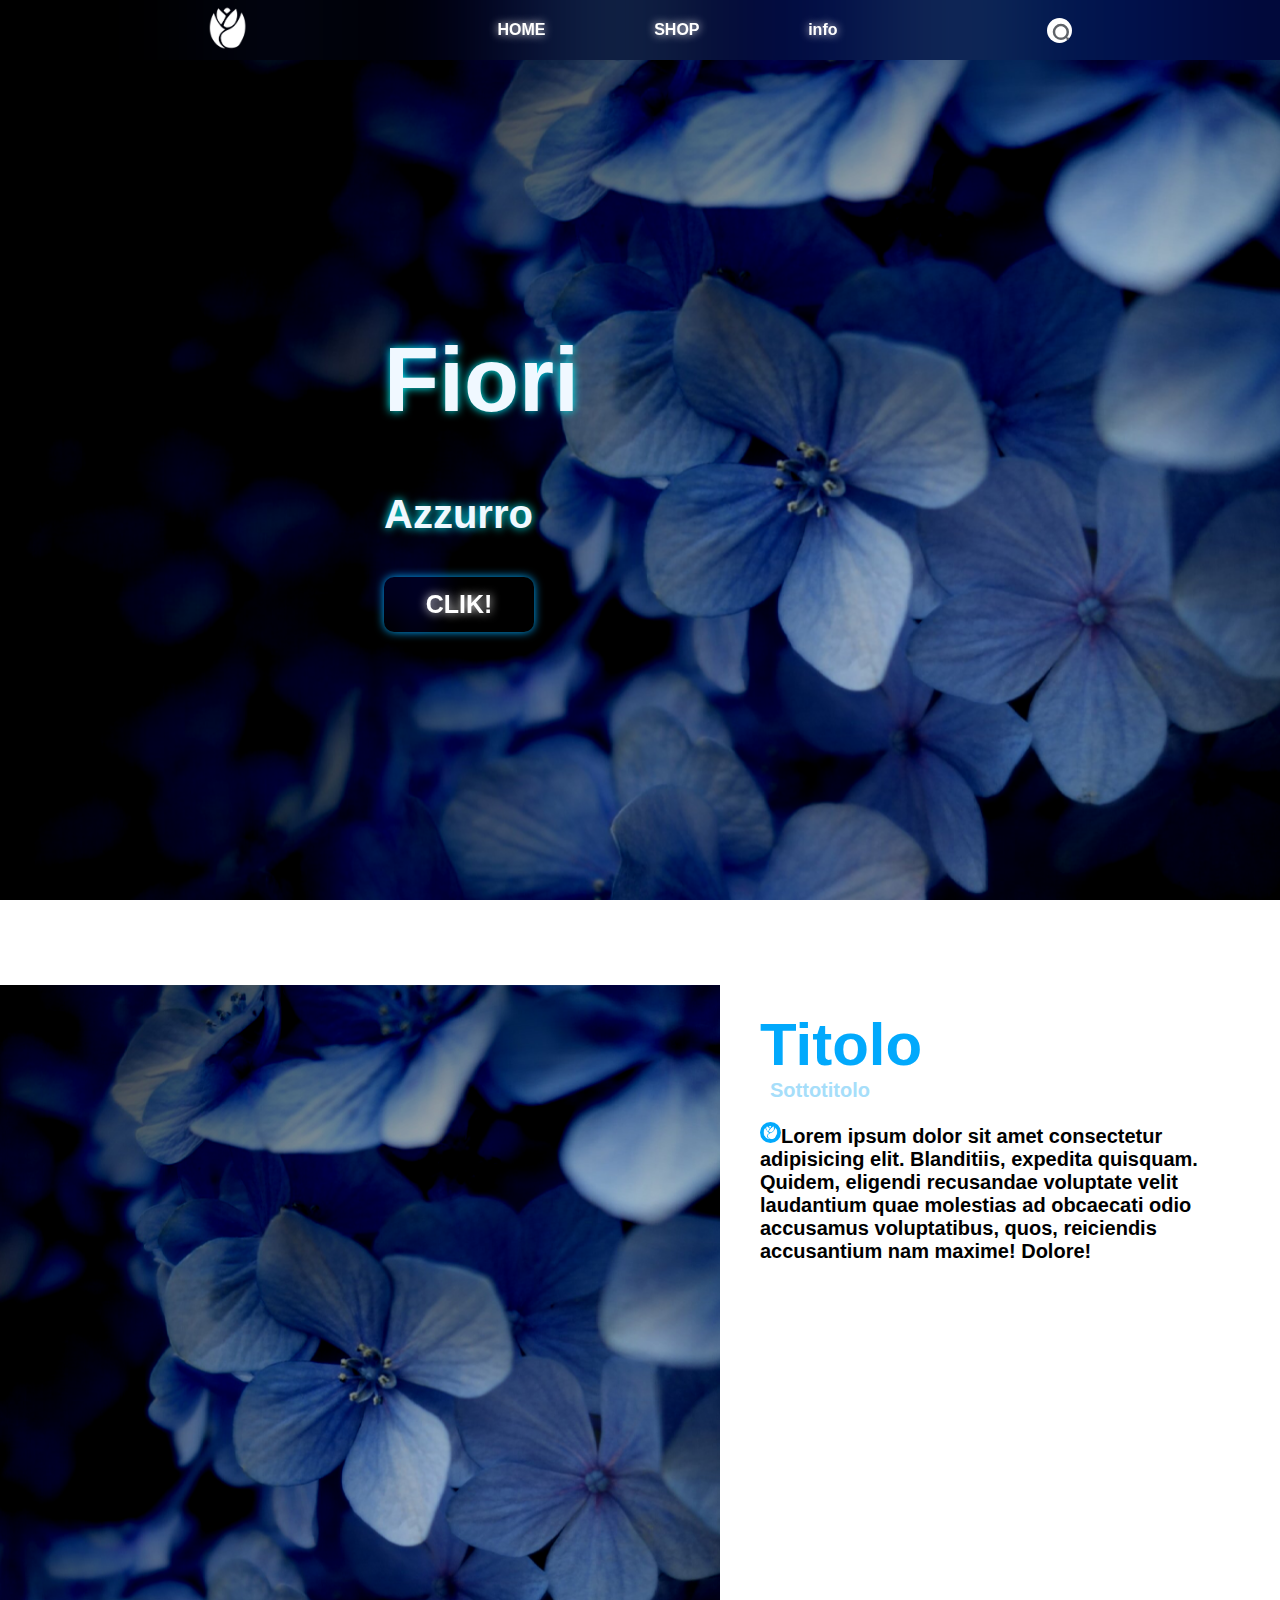
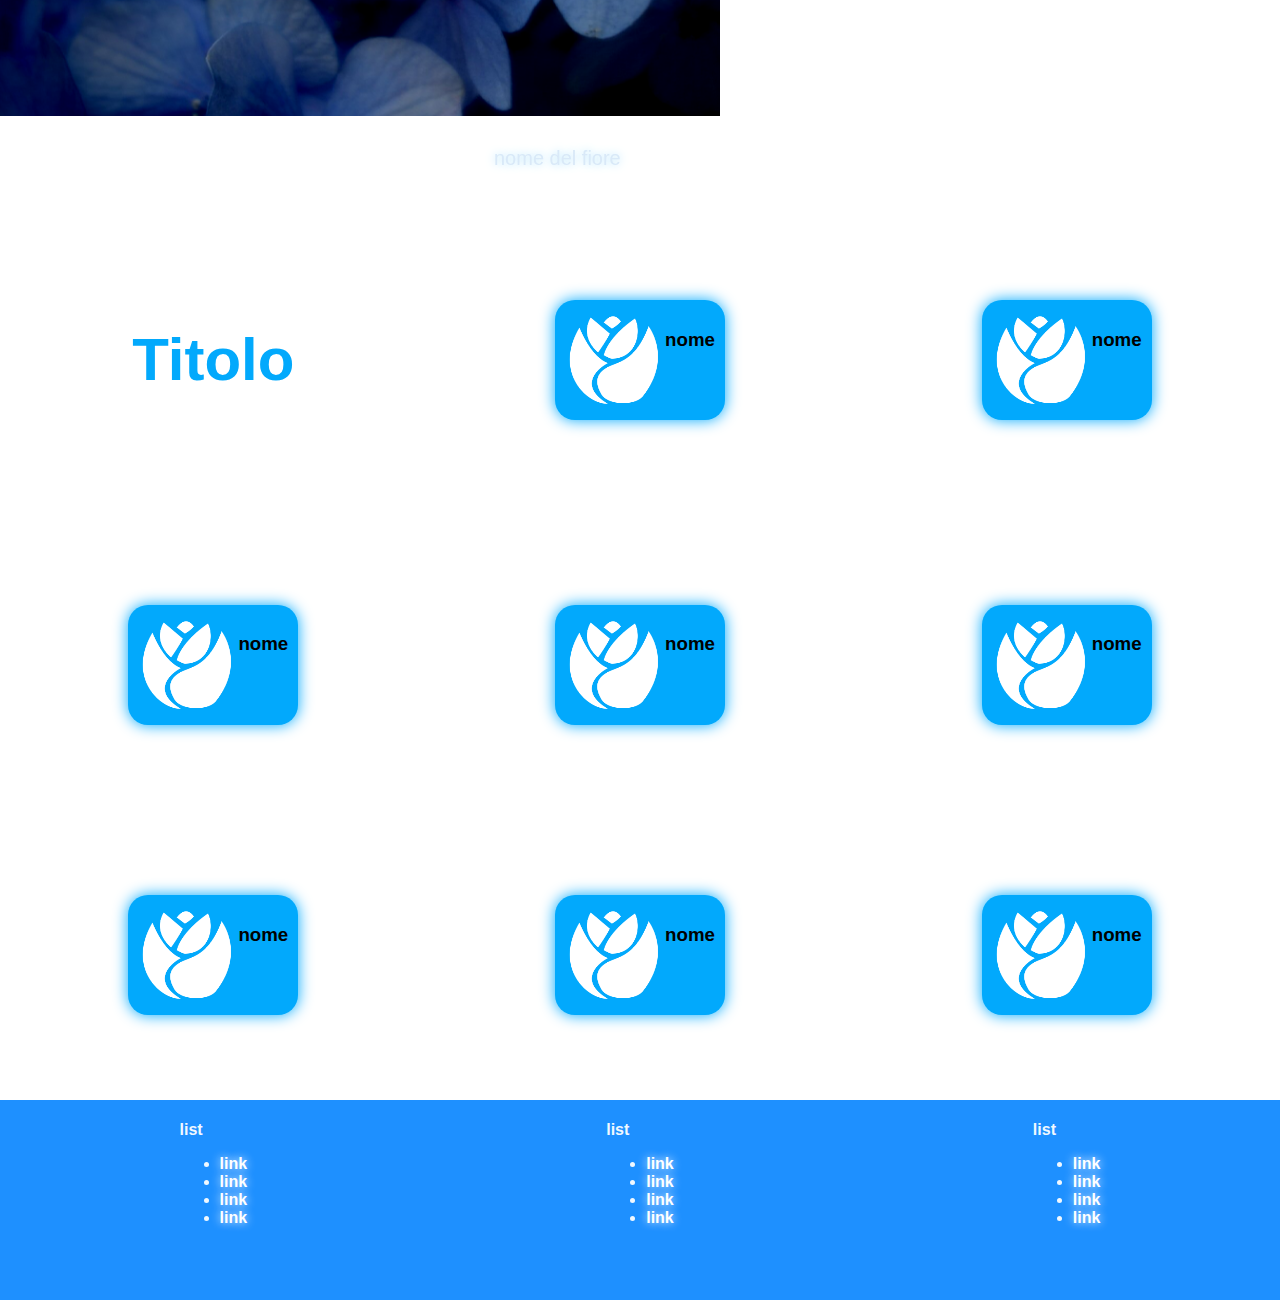
==== index.html @ 1e2563dc "tolta cartella" ====
<!DOCTYPE html>
<html lang="it">
<head>
    <meta charset="UTF-8">
    <meta name="viewport" content="width=device-width, initial-scale=1.0">
    <title>Fiori</title>
    <link rel="stylesheet" href="style.css">
</head>
<body>

    <header>
        <a href="index.html"><img src="logo.png" alt="logo"></a>
        <nav>
            <ul>
                <li><a href="404.html">HOME</a></li>
                <li><a href="404.html">SHOP</a></li>
                <li><a href="404.html">info</a></li>
            </ul>
        </nav>

        <div class="surce">
            <img src="icon_search.svg" alt="">
            <input type="text">
        </div>
       
    </header>

    <div class="copertina">
        <div class="contenuto_copertina">
            <h1>Fiori</h1>
            <h3>Azzurro </h3>
            <button>
                <a href="404.html">CLIK!</a>
            </button>
        </div>
    </div>

    <div class="articolo">
        <div class="img_articolo">
            <p>nome del fiore</p>
        </div>
        <div class="text_articolo">
            <h1>Titolo</h1>
            <h3>Sottotitolo</h3>
            <p> <img src="logo.png" class="img_p">Lorem ipsum dolor sit amet consectetur adipisicing elit. Blanditiis, expedita quisquam. Quidem, eligendi recusandae voluptate velit laudantium quae molestias ad obcaecati odio accusamus voluptatibus, quos, reiciendis accusantium nam maxime! Dolore!</p>
        </div>
    </div>

    <div class="cards">
        <h1>Titolo</h1>
        <div class="card">
            <img src="logo.png" alt="">
            <h3>nome <p>Lorem, ipsum dolor sit amet consectetur adipisicing elit. Blanditiis suscipit ab tempora facere minima. Animi est dolorem cum illo dolorum veniam quisquam maxime tempora deserunt, necessitatibus sint sapiente id quam.</p></h3>
        </div>
        <div class="card">
            <img src="logo.png" alt="">
            <h3>nome <p>Lorem, ipsum dolor sit amet consectetur adipisicing elit. Blanditiis suscipit ab tempora facere minima. Animi est dolorem cum illo dolorum veniam quisquam maxime tempora deserunt, necessitatibus sint sapiente id quam.</p></h3>
        </div>
        <div class="card">
            <img src="logo.png" alt="">
            <h3>nome <p>Lorem, ipsum dolor sit amet consectetur adipisicing elit. Blanditiis suscipit ab tempora facere minima. Animi est dolorem cum illo dolorum veniam quisquam maxime tempora deserunt, necessitatibus sint sapiente id quam.</p></h3>
        </div>
        <div class="card">
            <img src="logo.png" alt="">
            <h3>nome <p>Lorem, ipsum dolor sit amet consectetur adipisicing elit. Blanditiis suscipit ab tempora facere minima. Animi est dolorem cum illo dolorum veniam quisquam maxime tempora deserunt, necessitatibus sint sapiente id quam.</p></h3>
        </div>
        <div class="card">
            <img src="logo.png" alt="">
            <h3>nome <p>Lorem, ipsum dolor sit amet consectetur adipisicing elit. Blanditiis suscipit ab tempora facere minima. Animi est dolorem cum illo dolorum veniam quisquam maxime tempora deserunt, necessitatibus sint sapiente id quam.</p></h3>
        </div>
        <div class="card">
            <img src="logo.png" alt="">
            <h3>nome <p>Lorem, ipsum dolor sit amet consectetur adipisicing elit. Blanditiis suscipit ab tempora facere minima. Animi est dolorem cum illo dolorum veniam quisquam maxime tempora deserunt, necessitatibus sint sapiente id quam.</p></h3>
        </div>
        <div class="card">
            <img src="logo.png" alt="">
            <h3>nome <p>Lorem, ipsum dolor sit amet consectetur adipisicing elit. Blanditiis suscipit ab tempora facere minima. Animi est dolorem cum illo dolorum veniam quisquam maxime tempora deserunt, necessitatibus sint sapiente id quam.</p></h3>
        </div>
        <div class="card">
            <img src="logo.png" alt="">
            <h3>nome <p>Lorem, ipsum dolor sit amet consectetur adipisicing elit. Blanditiis suscipit ab tempora facere minima. Animi est dolorem cum illo dolorum veniam quisquam maxime tempora deserunt, necessitatibus sint sapiente id quam.</p></h3>
        </div>
    </var>
    </div>

    <footer>
        <h4>list 
            <ul>
                <li><a href="404.html">link</a></li>
                <li><a href="404.html">link</a></li>
                <li><a href="404.html">link</a></li>
                <li><a href="404.html">link</a></li>

            </ul>
        </h4>
        <h4>list 
            <ul>
                <li><a href="404.html">link</a></li>
                <li><a href="404.html">link</a></li>
                <li><a href="404.html">link</a></li>
                <li><a href="404.html">link</a></li>
                
            </ul>
        </h4>
        <h4>list 
            <ul>
                <li><a href="404.html">link</a></li>
                <li><a href="404.html">link</a></li>
                <li><a href="404.html">link</a></li>
                <li><a href="404.html">link</a></li>
                
            </ul>
        </h4>
    </footer>


    
</body>
</html>
---- style.css ----
body{
    background-color: rgb(255, 255, 255);
    font-family: Arial, Helvetica, sans-serif;
    margin: 0;
}
a{
    text-decoration: none;
    color: rgb(255, 255, 255);
    text-shadow: 0px 0px 10px;
}

header{
    position: fixed;
    display: flex;
    justify-content: space-evenly;
    align-items: center;
    background: rgb(0,0,0,0);
    backdrop-filter: blur(60px);
    height: 60px;
    width: 100%;
    z-index: 10;
}
header img{
    width: 40px;
}
nav{
    width: 30%;
}
nav ul{
    display: flex;
    justify-content: space-between;
}
nav li{
    padding: 2px;
    list-style: none;
    font-weight: 900;
}
nav li:hover{
    border-bottom: 2px  solid white;
}

.surce{
    display: flex;
    width: 25px;
    height: 25px;
    background-color: rgb(255, 255, 255);
    border-radius: 20px ;
    overflow: hidden;
    transition: all  500ms ;
}
.surce input{
    border: solid 1px rgb(255, 255, 255);
    padding: 5px;
    width: 1px;
    transition: all  500ms ;
}

.surce img{
    padding: 2px;
    transition: all  500ms ;
    height: 30px;
    width: 30px;
}
.surce:hover{
    background-color: rgb(255, 255, 255);
    display: flex;
    padding: 2px;
    border-radius: 20px ;
    width: auto;
}
.surce:hover input{
    width: 200px;
}
.surce:hover img{
    transform: rotate(360deg);
}

.copertina{
    width: auto;
    height: 100vh;
    display: flex;
    align-items: center;
    background: url(fiori.png)no-repeat;
    background-size: cover;
}

.contenuto_copertina{
    padding-left: 30% ;
    color: aliceblue;
    text-shadow: 0px 0px 10px aqua;
}

.contenuto_copertina h1{
    font-size: 90px;
}
.contenuto_copertina h3{
    font-size: 40px;
}
.contenuto_copertina button{
    background-color: rgba(6, 173, 229, 0);
    color: rgb(166, 222, 250);
    text-shadow: 0px 0px 10px rgb(2, 169, 252);
    font-weight: 800;
    font-size: 25px;
    height: 55px;
    width: 150px;
    border-radius: 10px;
    border: 2px ;
    box-shadow: 0px 0px 10px rgb(2, 169, 252) ;
    backdrop-filter: blur(10px);
    transition: all 300ms cubic-bezier(0.075, 0.82, 0.165, 1);
}

.contenuto_copertina button:hover{
    background-color: rgb(2, 169, 252);
    color: aliceblue;
    transform: scale(1.1, 1.1);
}

.articolo{
    display: flex;
    height: 100vh;
}

.img_articolo{
    background: url(fiori.png) no-repeat center;
    overflow: hidden;
    width: 60%;
    height: 100%;
    background-size:1300px;
    transition: all 200ms ;
    display: grid;
    justify-items: end;
    align-items: end;
}
.img_articolo p{
    width: 30%;
    padding: 10px;
    color: aliceblue;
    background-color: rgba(240, 248, 255, 0);
    backdrop-filter: blur(25px);
    color: rgb(217, 233, 248);
    text-shadow: 0px 0px 10px rgb(166, 222, 250);
    font-size: 20px;
    border-radius: 10px;
}

.img_articolo:hover {
    background-size:1500px;
}


.text_articolo{
    width: 40%;
    padding: 40px;
    padding-top: 70px;
    font-weight: 500;
}

.text_articolo h1{
    font-size: 60px;
    color: rgb(2, 169, 252);
}
.text_articolo h3{
    margin-top: -40px;
    font-size: 20px;
    color: rgb(166, 222, 250);
    padding-left: 10px;
}
.text_articolo p{
    font-weight: 600;
    font-size: 20px;
}

.img_p{
    width: 15px;
    height: 15px;
    background-color: rgb(2, 169, 252);
    padding: 3px;
    border-radius: 50px;
}

.cards{
    width: 100%;
    height: 100vh;
    display: grid;
    grid-template-columns: auto auto auto ;
    justify-items: center;
    align-items: center;
}

.card{
    display: flex;
    background-color: rgb(2, 169, 252);
    overflow: hidden;
    border-radius: 20px;
    padding: 10px;
    box-shadow: 0px 0px 15px rgb(2, 169, 252);
    
}
.cards h1{
    font-size: 60px;
    color: rgb(2, 169, 252);
}
.card img{
    width: 100px;
    height: 100px;
}
.card p{
    width: 0px;
    overflow: hidden;
    height: 0px;
    transition: all 500ms;
    
}
.card:hover{
    display: flex;
    flex-direction: column;
    align-items: center;
}

.card:hover p{
    width: 300px;
    height: 150px;
}

footer{
    height: 200px;
    color: aliceblue;
    background-color: dodgerblue;
    display: flex;
    justify-content: space-around;
    padding: 20pxa;
}
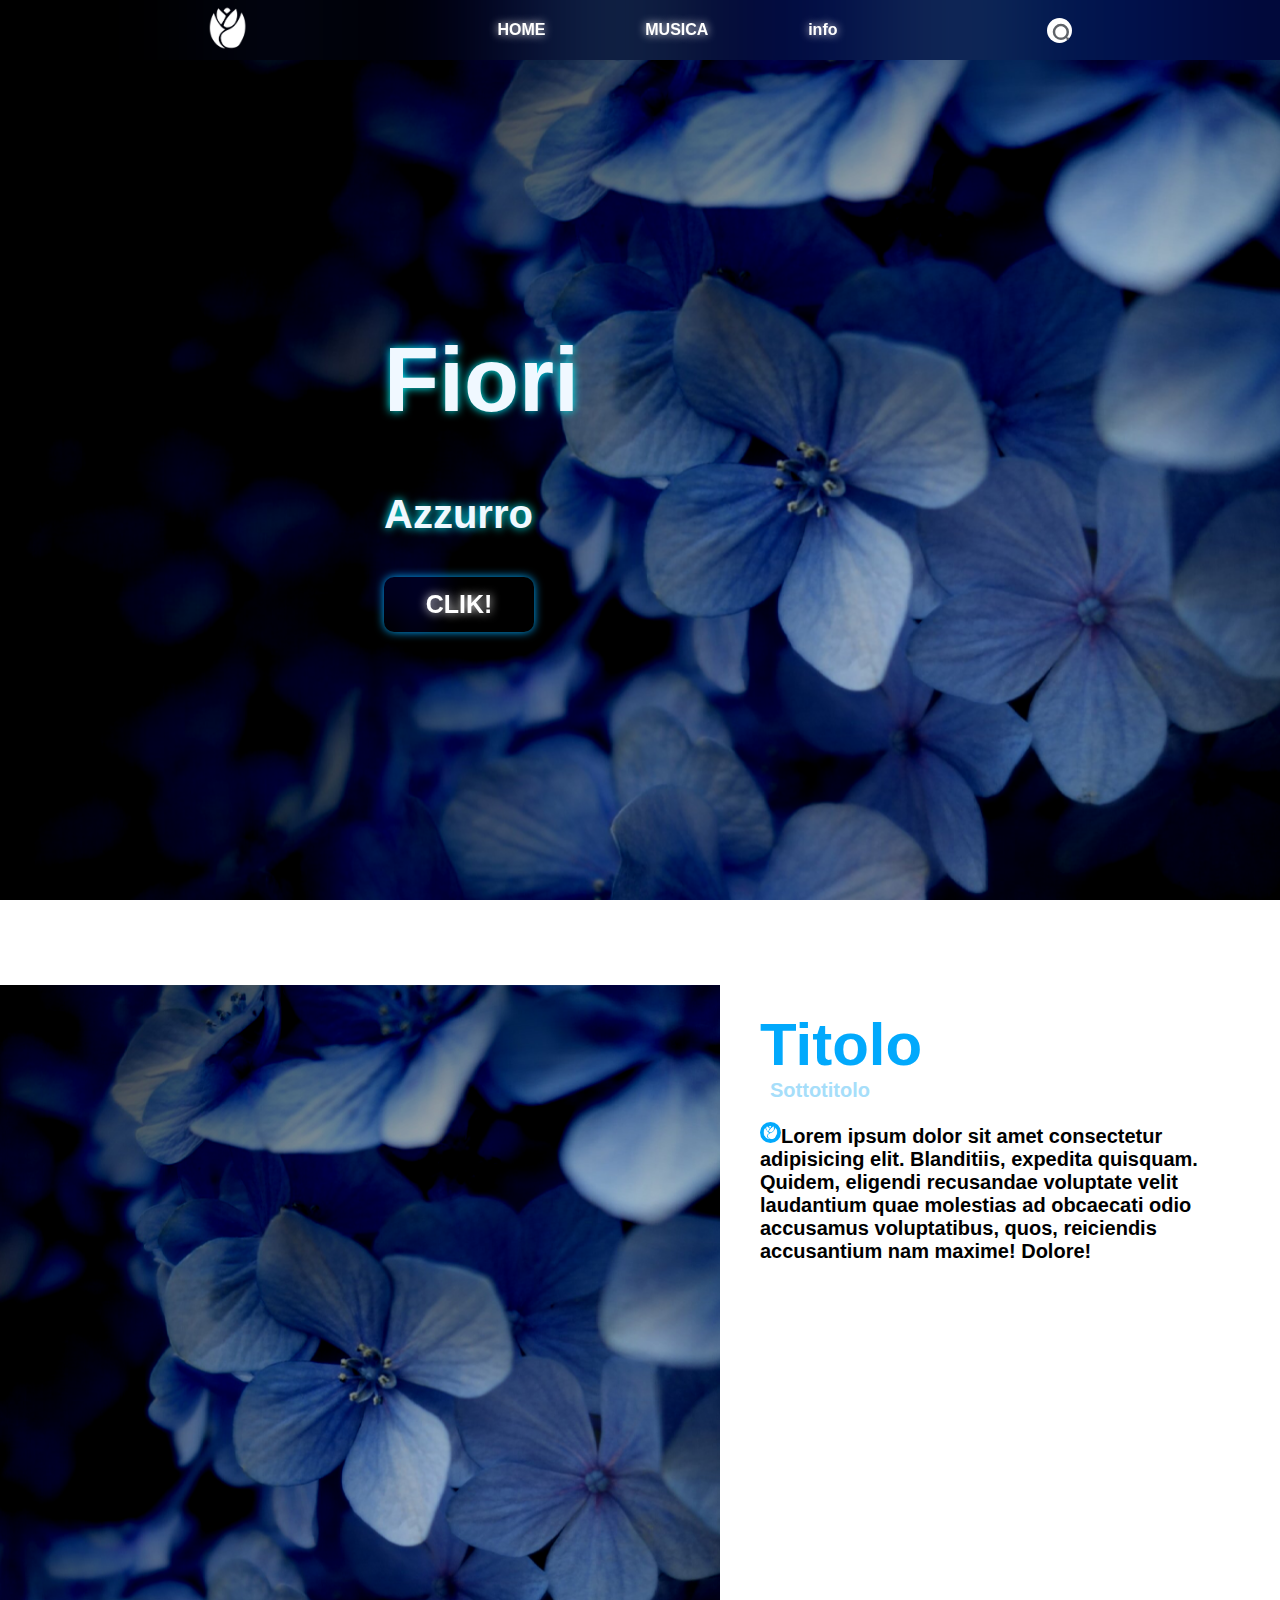
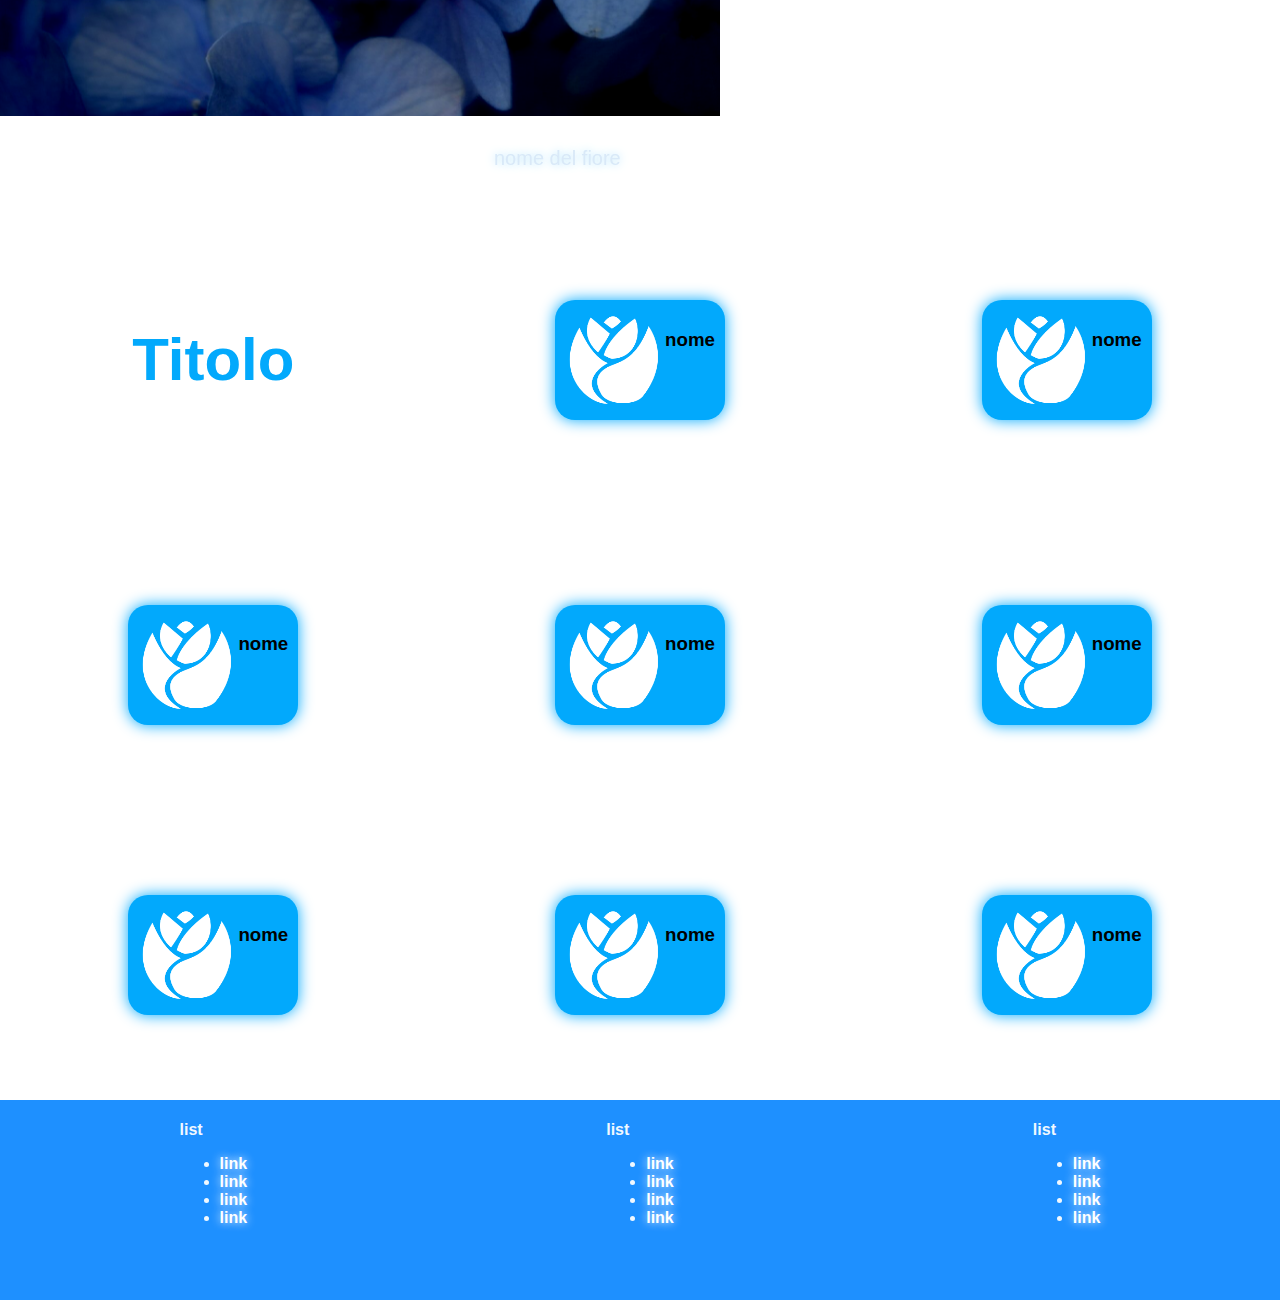
==== commit c46dd282: "aggiunto sito a fiori" ====
--- a/index.html
+++ b/index.html
@@ -13,7 +13,7 @@
         <nav>
             <ul>
                 <li><a href="404.html">HOME</a></li>
-                <li><a href="404.html">SHOP</a></li>
+                <li><a href="musica.html">MUSICA</a></li>
                 <li><a href="404.html">info</a></li>
             </ul>
         </nav>
@@ -30,7 +30,7 @@
             <h1>Fiori</h1>
             <h3>Azzurro </h3>
             <button>
-                <a href="404.html">CLIK!</a>
+                <a href="viaggi/index.html">CLIK!</a>
             </button>
         </div>
     </div>
